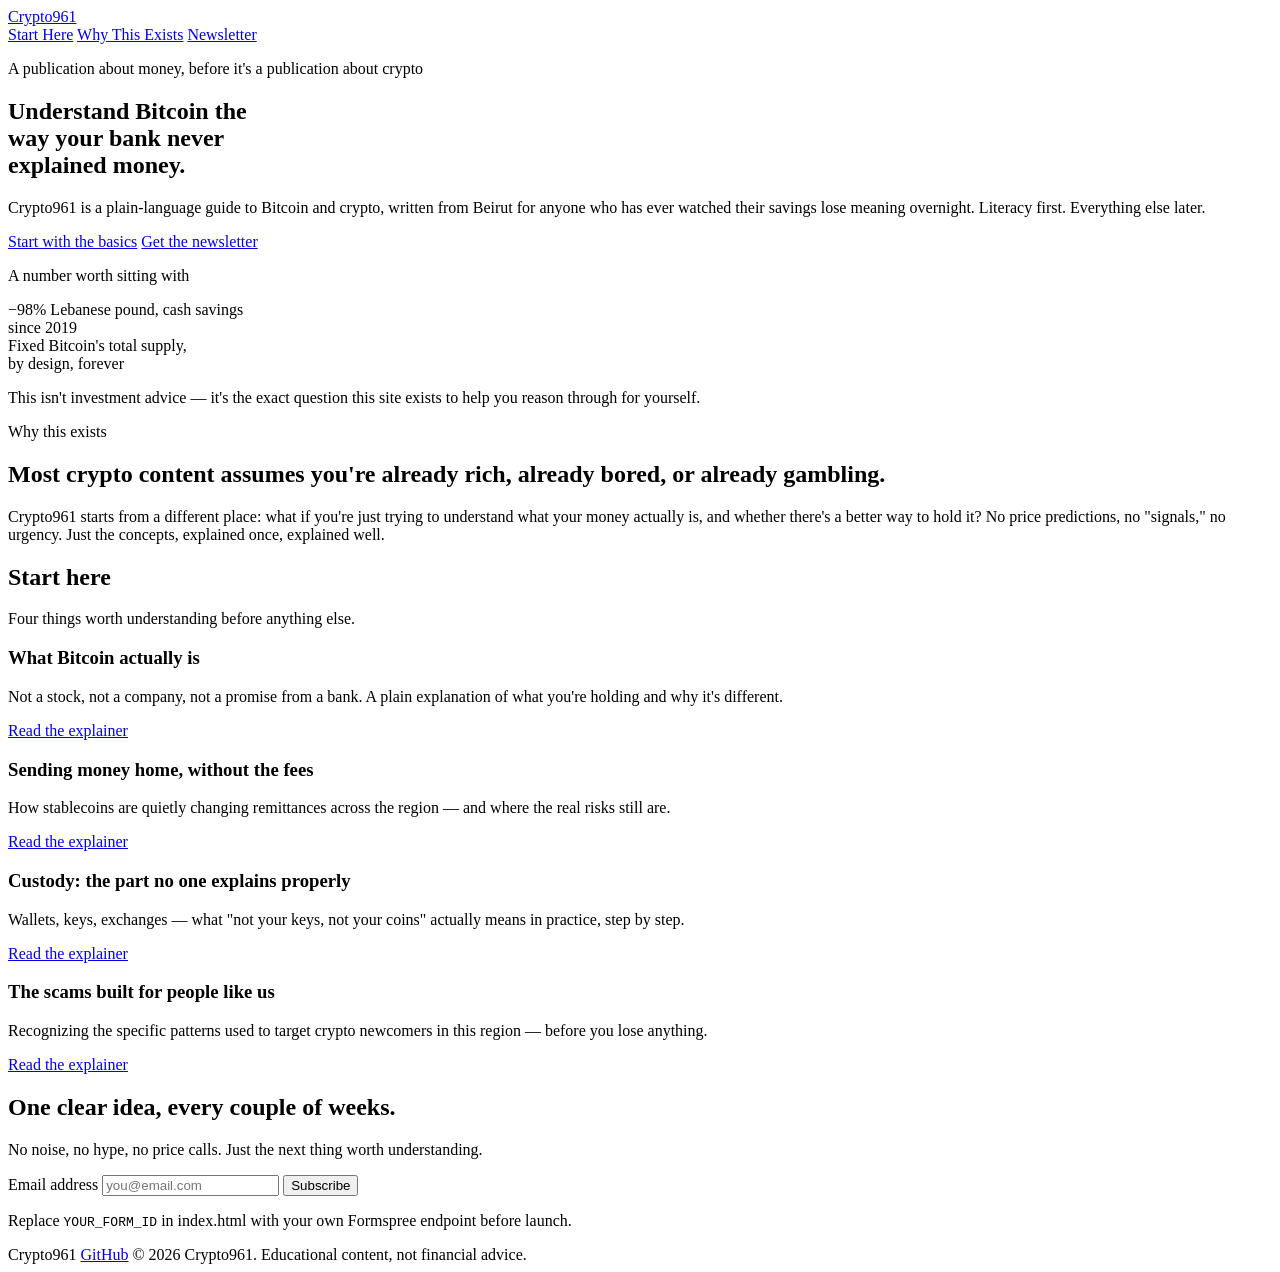
==== index.html @ 1033a58a "Create index.html" ====
<!DOCTYPE html>
<html lang="en">
<head>
<meta charset="UTF-8">
<meta name="viewport" content="width=device-width, initial-scale=1.0">
<title>Crypto961 — Bitcoin & Crypto Literacy for the MENA Reader</title>
<meta name="description" content="Crypto961 teaches Bitcoin and crypto from a Lebanon and MENA perspective — plain-language explainers on custody, remittances, and how to avoid scams, before anything about trading.">
<meta name="theme-color" content="#16241F">
<link rel="canonical" href="https://crypto961.com/">

<!-- Open Graph -->
<meta property="og:type" content="website">
<meta property="og:site_name" content="Crypto961">
<meta property="og:title" content="Crypto961 — Bitcoin & Crypto Literacy for the MENA Reader">
<meta property="og:description" content="Plain-language Bitcoin and crypto education from a Lebanon/MENA perspective. Literacy first, always.">
<meta property="og:url" content="https://crypto961.com/">
<meta property="og:image" content="https://crypto961.com/images/og-cover.jpg">
<meta name="twitter:card" content="summary_large_image">

<link rel="icon" type="image/png" href="images/favicon.png">

<link rel="preconnect" href="https://fonts.googleapis.com">
<link rel="preconnect" href="https://fonts.gstatic.com" crossorigin>
<link href="https://fonts.googleapis.com/css2?family=Fraunces:opsz,wght@9..144,400;9..144,500;9..144,600&family=Inter:wght@400;500;600&display=swap" rel="stylesheet">
<link rel="stylesheet" href="style.css">

<script type="application/ld+json">
{
  "@context": "https://schema.org",
  "@graph": [
    {
      "@type": "Organization",
      "@id": "https://crypto961.com/#org",
      "name": "Crypto961",
      "url": "https://crypto961.com",
      "description": "Bitcoin and crypto financial-literacy publication for a MENA/Lebanon audience.",
      "founder": { "@id": "https://kamilsalamehphotography.com/#person" },
      "sameAs": [
        "https://github.com/Crypto961"
      ]
    },
    {
      "@type": "WebSite",
      "@id": "https://crypto961.com/#website",
      "url": "https://crypto961.com",
      "name": "Crypto961",
      "publisher": { "@id": "https://crypto961.com/#org" }
    }
  ]
}
</script>
</head>
<body>

<header class="site-header">
  <div class="container header-row">
    <a href="index.html" class="brand">Crypto961</a>
    <nav class="nav-links" aria-label="Primary">
      <a href="#pillars">Start Here</a>
      <a href="#thesis">Why This Exists</a>
      <a href="#letter">Newsletter</a>
    </nav>
  </div>
</header>

<main>

<!-- HERO -->
<section class="hero container">
  <div class="hero-text">
    <p class="kicker">A publication about money, before it's a publication about crypto</p>
    <h1>Understand Bitcoin the<br>way your bank never<br>explained money.</h1>
    <p class="hero-lede">Crypto961 is a plain-language guide to Bitcoin and crypto, written from Beirut for anyone who has ever watched their savings lose meaning overnight. Literacy first. Everything else later.</p>
    <div class="hero-actions">
      <a href="#pillars" class="btn btn-primary">Start with the basics</a>
      <a href="#letter" class="btn btn-ghost">Get the newsletter</a>
    </div>
  </div>

  <div class="ledger-card" aria-label="Illustrative comparison">
    <p class="ledger-title">A number worth sitting with</p>
    <div class="ledger-row">
      <div class="ledger-figure">
        <span class="ledger-value">−98%</span>
        <span class="ledger-label">Lebanese pound, cash savings<br>since 2019</span>
      </div>
      <div class="ledger-divider" aria-hidden="true"></div>
      <div class="ledger-figure">
        <span class="ledger-value ledger-value-accent">Fixed</span>
        <span class="ledger-label">Bitcoin's total supply,<br>by design, forever</span>
      </div>
    </div>
    <p class="ledger-footnote">This isn't investment advice — it's the exact question this site exists to help you reason through for yourself.</p>
  </div>
</section>

<!-- THESIS -->
<section id="thesis" class="section container thesis">
  <p class="kicker">Why this exists</p>
  <h2>Most crypto content assumes you're already rich, already bored, or already gambling.</h2>
  <p class="thesis-body">Crypto961 starts from a different place: what if you're just trying to understand what your money actually is, and whether there's a better way to hold it? No price predictions, no "signals," no urgency. Just the concepts, explained once, explained well.</p>
</section>

<!-- CONTENT PILLARS -->
<section id="pillars" class="section container">
  <div class="section-head">
    <h2>Start here</h2>
    <p>Four things worth understanding before anything else.</p>
  </div>

  <div class="pillar-list">
    <article class="pillar">
      <h3>What Bitcoin actually is</h3>
      <p>Not a stock, not a company, not a promise from a bank. A plain explanation of what you're holding and why it's different.</p>
      <a href="#" class="pillar-link">Read the explainer</a>
    </article>
    <article class="pillar">
      <h3>Sending money home, without the fees</h3>
      <p>How stablecoins are quietly changing remittances across the region — and where the real risks still are.</p>
      <a href="#" class="pillar-link">Read the explainer</a>
    </article>
    <article class="pillar">
      <h3>Custody: the part no one explains properly</h3>
      <p>Wallets, keys, exchanges — what "not your keys, not your coins" actually means in practice, step by step.</p>
      <a href="#" class="pillar-link">Read the explainer</a>
    </article>
    <article class="pillar">
      <h3>The scams built for people like us</h3>
      <p>Recognizing the specific patterns used to target crypto newcomers in this region — before you lose anything.</p>
      <a href="#" class="pillar-link">Read the explainer</a>
    </article>
  </div>
</section>

<!-- NEWSLETTER -->
<section id="letter" class="section container newsletter">
  <div class="newsletter-card">
    <h2>One clear idea, every couple of weeks.</h2>
    <p>No noise, no hype, no price calls. Just the next thing worth understanding.</p>
    <form class="newsletter-form" action="https://formspree.io/f/YOUR_FORM_ID" method="POST">
      <label for="newsletter-email" class="sr-only">Email address</label>
      <input type="email" id="newsletter-email" name="email" placeholder="you@email.com" required>
      <button type="submit" class="btn btn-primary">Subscribe</button>
    </form>
    <p class="newsletter-note">Replace <code>YOUR_FORM_ID</code> in index.html with your own Formspree endpoint before launch.</p>
  </div>
</section>

</main>

<footer class="site-footer">
  <div class="container footer-row">
    <span class="footer-brand">Crypto961</span>
    <a href="https://github.com/Crypto961" target="_blank" rel="noopener noreferrer">GitHub</a>
    <span class="footer-copy">© 2026 Crypto961. Educational content, not financial advice.</span>
  </div>
</footer>

<script src="script.js"></script>
</body>
</html>
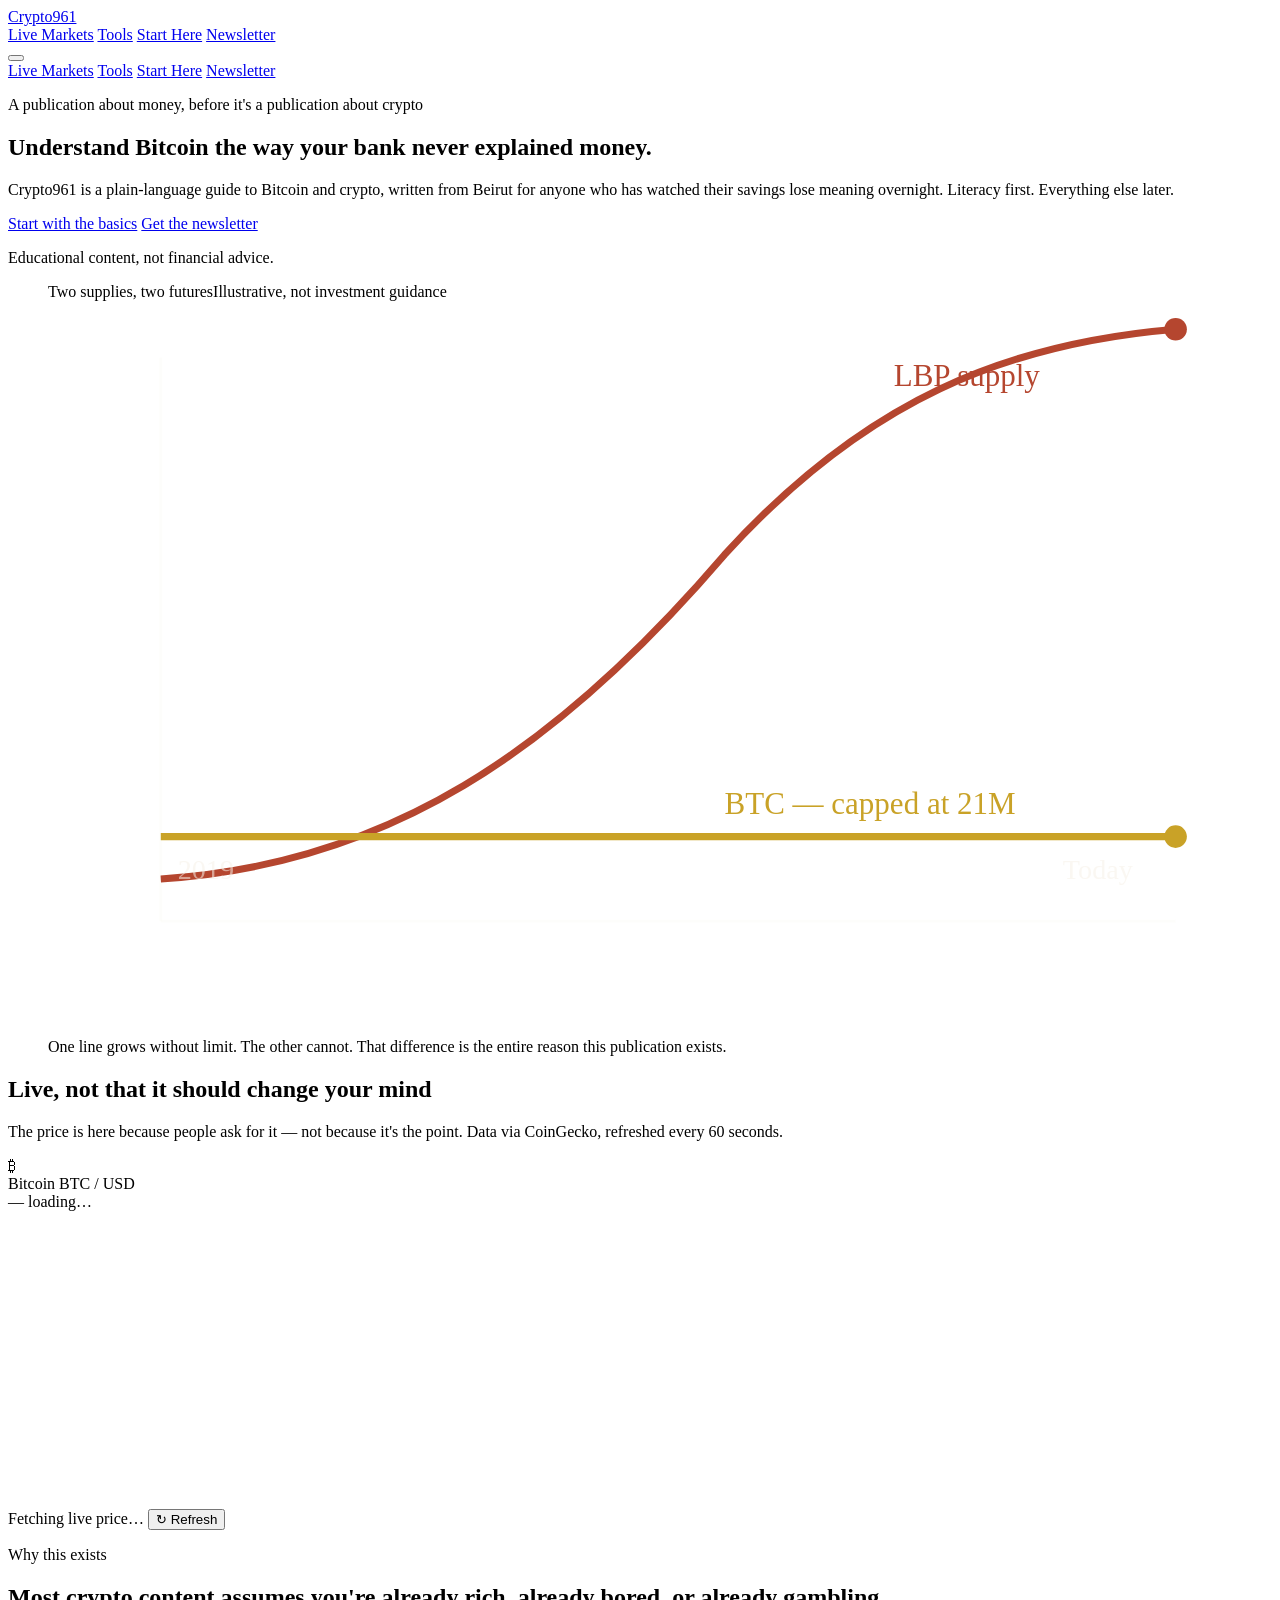
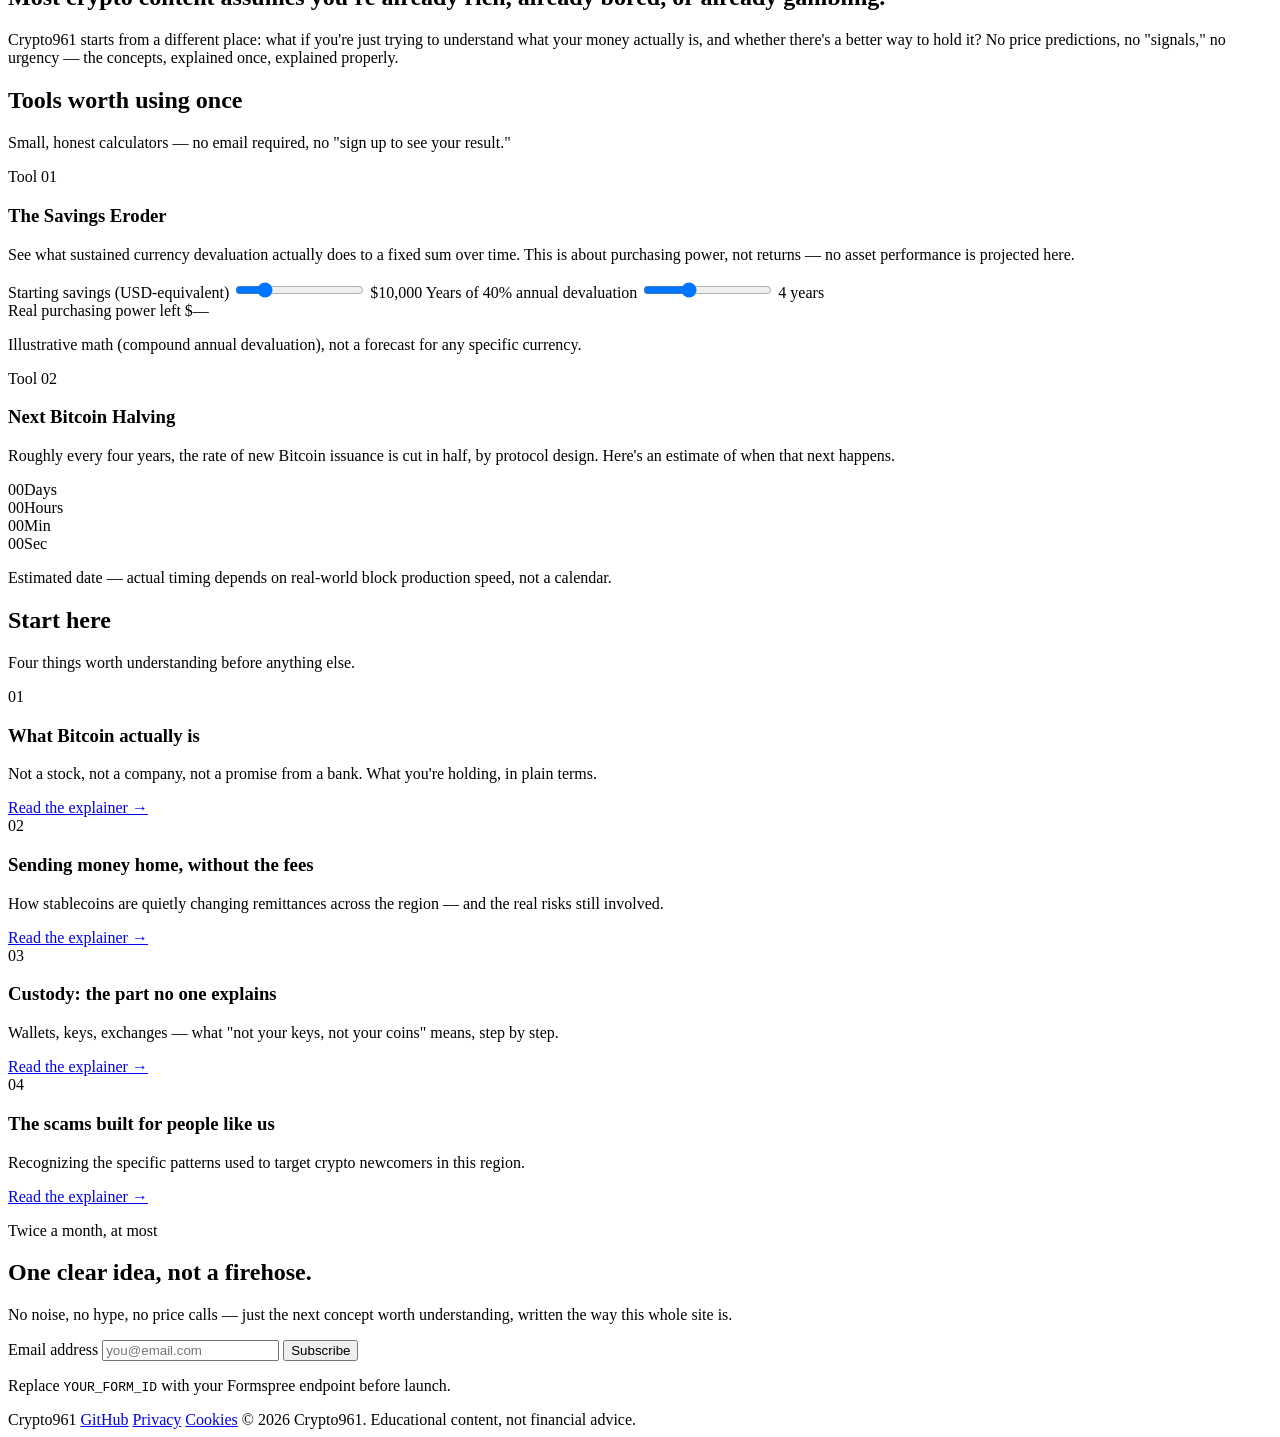
==== commit 1f90c10b: "Update index.html" ====
--- a/index.html
+++ b/index.html
@@ -5,10 +5,9 @@
 <meta name="viewport" content="width=device-width, initial-scale=1.0">
 <title>Crypto961 — Bitcoin & Crypto Literacy for the MENA Reader</title>
 <meta name="description" content="Crypto961 teaches Bitcoin and crypto from a Lebanon and MENA perspective — plain-language explainers on custody, remittances, and how to avoid scams, before anything about trading.">
-<meta name="theme-color" content="#16241F">
+<meta name="theme-color" content="#122019">
 <link rel="canonical" href="https://crypto961.com/">
 
-<!-- Open Graph -->
 <meta property="og:type" content="website">
 <meta property="og:site_name" content="Crypto961">
 <meta property="og:title" content="Crypto961 — Bitcoin & Crypto Literacy for the MENA Reader">
@@ -19,10 +18,9 @@
 
 <link rel="icon" type="image/png" href="images/favicon.png">
 
-<link rel="preconnect" href="https://fonts.googleapis.com">
-<link rel="preconnect" href="https://fonts.gstatic.com" crossorigin>
-<link href="https://fonts.googleapis.com/css2?family=Fraunces:opsz,wght@9..144,400;9..144,500;9..144,600&family=Inter:wght@400;500;600&display=swap" rel="stylesheet">
 <link rel="stylesheet" href="style.css">
+<!-- Fonts are self-hosted in style.css (@font-face) — no Google Fonts CDN request,
+     which avoids transmitting visitor IPs to Google (GDPR). -->
 
 <script type="application/ld+json">
 {
@@ -35,9 +33,7 @@
       "url": "https://crypto961.com",
       "description": "Bitcoin and crypto financial-literacy publication for a MENA/Lebanon audience.",
       "founder": { "@id": "https://kamilsalamehphotography.com/#person" },
-      "sameAs": [
-        "https://github.com/Crypto961"
-      ]
+      "sameAs": ["https://github.com/Crypto961"]
     },
     {
       "@type": "WebSite",
@@ -52,97 +48,206 @@
 </head>
 <body>
 
-<header class="site-header">
+<div class="grain" aria-hidden="true"></div>
+
+<header class="site-header" id="siteHeader">
   <div class="container header-row">
     <a href="index.html" class="brand">Crypto961</a>
     <nav class="nav-links" aria-label="Primary">
+      <a href="#markets">Live Markets</a>
+      <a href="#tools">Tools</a>
       <a href="#pillars">Start Here</a>
-      <a href="#thesis">Why This Exists</a>
       <a href="#letter">Newsletter</a>
     </nav>
-  </div>
+    <button class="nav-toggle" id="navToggle" aria-label="Open menu" aria-expanded="false">
+      <span></span><span></span><span></span>
+    </button>
+  </div>
+  <nav class="nav-drawer" id="navDrawer" aria-label="Mobile">
+    <a href="#markets">Live Markets</a>
+    <a href="#tools">Tools</a>
+    <a href="#pillars">Start Here</a>
+    <a href="#letter">Newsletter</a>
+  </nav>
 </header>
 
 <main>
 
-<!-- HERO -->
-<section class="hero container">
-  <div class="hero-text">
-    <p class="kicker">A publication about money, before it's a publication about crypto</p>
-    <h1>Understand Bitcoin the<br>way your bank never<br>explained money.</h1>
-    <p class="hero-lede">Crypto961 is a plain-language guide to Bitcoin and crypto, written from Beirut for anyone who has ever watched their savings lose meaning overnight. Literacy first. Everything else later.</p>
-    <div class="hero-actions">
-      <a href="#pillars" class="btn btn-primary">Start with the basics</a>
-      <a href="#letter" class="btn btn-ghost">Get the newsletter</a>
-    </div>
-  </div>
-
-  <div class="ledger-card" aria-label="Illustrative comparison">
-    <p class="ledger-title">A number worth sitting with</p>
-    <div class="ledger-row">
-      <div class="ledger-figure">
-        <span class="ledger-value">−98%</span>
-        <span class="ledger-label">Lebanese pound, cash savings<br>since 2019</span>
-      </div>
-      <div class="ledger-divider" aria-hidden="true"></div>
-      <div class="ledger-figure">
-        <span class="ledger-value ledger-value-accent">Fixed</span>
-        <span class="ledger-label">Bitcoin's total supply,<br>by design, forever</span>
-      </div>
-    </div>
-    <p class="ledger-footnote">This isn't investment advice — it's the exact question this site exists to help you reason through for yourself.</p>
-  </div>
-</section>
-
-<!-- THESIS -->
-<section id="thesis" class="section container thesis">
-  <p class="kicker">Why this exists</p>
-  <h2>Most crypto content assumes you're already rich, already bored, or already gambling.</h2>
-  <p class="thesis-body">Crypto961 starts from a different place: what if you're just trying to understand what your money actually is, and whether there's a better way to hold it? No price predictions, no "signals," no urgency. Just the concepts, explained once, explained well.</p>
-</section>
-
-<!-- CONTENT PILLARS -->
+<section class="hero">
+  <div class="container hero-grid">
+    <div class="hero-text">
+      <p class="eyebrow">A publication about money, before it's a publication about crypto</p>
+      <h1>Understand Bitcoin the way your bank never explained money.</h1>
+      <p class="hero-lede">Crypto961 is a plain-language guide to Bitcoin and crypto, written from Beirut for anyone who has watched their savings lose meaning overnight. Literacy first. Everything else later.</p>
+      <div class="hero-actions">
+        <a href="#pillars" class="btn btn-primary">Start with the basics</a>
+        <a href="#letter" class="btn btn-ghost">Get the newsletter</a>
+      </div>
+      <p class="hero-disclaimer">Educational content, not financial advice.</p>
+    </div>
+
+    <figure class="chart-card">
+      <figcaption class="chart-caption">Two supplies, two futures<span>Illustrative, not investment guidance</span></figcaption>
+      <svg viewBox="0 0 420 260" class="chart-svg" role="img" aria-label="Chart comparing Lebanese pound money supply expansion against Bitcoin's fixed, capped supply">
+        <line x1="40" y1="20" x2="40" y2="220" stroke="rgba(245,241,232,0.18)" stroke-width="1"/>
+        <line x1="40" y1="220" x2="400" y2="220" stroke="rgba(245,241,232,0.18)" stroke-width="1"/>
+        <path d="M40,205 C120,200 180,160 240,90 C290,35 340,15 400,10" fill="none" stroke="#B5462F" stroke-width="2.5"/>
+        <path d="M40,190 L400,190" fill="none" stroke="#C9A227" stroke-width="2.5" stroke-dasharray="1 0"/>
+        <circle cx="400" cy="10" r="4" fill="#B5462F"/>
+        <circle cx="400" cy="190" r="4" fill="#C9A227"/>
+        <text x="46" y="205" fill="rgba(245,241,232,0.55)" font-size="10" font-family="IBM Plex Mono">2019</text>
+        <text x="360" y="205" fill="rgba(245,241,232,0.55)" font-size="10" font-family="IBM Plex Mono">Today</text>
+        <text x="300" y="30" fill="#B5462F" font-size="11" font-family="IBM Plex Mono">LBP supply</text>
+        <text x="240" y="182" fill="#C9A227" font-size="11" font-family="IBM Plex Mono">BTC — capped at 21M</text>
+      </svg>
+      <div class="chart-footnote">One line grows without limit. The other cannot. That difference is the entire reason this publication exists.</div>
+    </figure>
+  </div>
+</section>
+
+<!-- LIVE MARKETS -->
+<section id="markets" class="section markets-section reveal">
+  <div class="container">
+    <div class="section-head">
+      <h2>Live, not that it should change your mind</h2>
+      <p>The price is here because people ask for it — not because it's the point. Data via CoinGecko, refreshed every 60 seconds.</p>
+    </div>
+
+    <div class="price-card" id="priceCard" aria-live="polite">
+      <div class="price-card-main">
+        <div class="price-coin">
+          <span class="coin-glyph" aria-hidden="true">₿</span>
+          <div>
+            <span class="coin-name">Bitcoin</span>
+            <span class="coin-ticker">BTC / USD</span>
+          </div>
+        </div>
+        <div class="price-value-wrap">
+          <span class="price-value" id="priceValue">—</span>
+          <span class="price-change" id="priceChange">loading…</span>
+        </div>
+      </div>
+      <svg id="sparkline" class="sparkline" viewBox="0 0 300 70" preserveAspectRatio="none" aria-hidden="true">
+        <polyline id="sparklinePath" points="" fill="none" stroke="#C9A227" stroke-width="2"/>
+      </svg>
+      <div class="price-meta">
+        <span id="priceUpdated">Fetching live price…</span>
+        <button id="priceRefresh" class="price-refresh" type="button" aria-label="Refresh price">↻ Refresh</button>
+      </div>
+    </div>
+  </div>
+</section>
+
+<section id="thesis" class="section thesis-section reveal">
+  <div class="container thesis-grid">
+    <p class="eyebrow">Why this exists</p>
+    <h2>Most crypto content assumes you're already rich, already bored, or already gambling.</h2>
+    <p class="thesis-body">Crypto961 starts from a different place: what if you're just trying to understand what your money actually is, and whether there's a better way to hold it? No price predictions, no "signals," no urgency — the concepts, explained once, explained properly.</p>
+  </div>
+</section>
+
+<!-- TOOLS -->
+<section id="tools" class="section container">
+  <div class="section-head">
+    <h2>Tools worth using once</h2>
+    <p>Small, honest calculators — no email required, no "sign up to see your result."</p>
+  </div>
+
+  <div class="tools-grid">
+
+    <!-- SAVINGS ERODER -->
+    <div class="tool-card reveal">
+      <p class="tool-kicker">Tool 01</p>
+      <h3>The Savings Eroder</h3>
+      <p class="tool-desc">See what sustained currency devaluation actually does to a fixed sum over time. This is about purchasing power, not returns — no asset performance is projected here.</p>
+
+      <div class="tool-controls">
+        <label for="erodeAmount">Starting savings (USD-equivalent)</label>
+        <input type="range" id="erodeAmount" min="500" max="50000" step="500" value="10000">
+        <output for="erodeAmount" id="erodeAmountOut">$10,000</output>
+
+        <label for="erodeYears">Years of 40% annual devaluation</label>
+        <input type="range" id="erodeYears" min="1" max="10" step="1" value="4">
+        <output for="erodeYears" id="erodeYearsOut">4 years</output>
+      </div>
+
+      <div class="tool-result">
+        <div>
+          <span class="tool-result-label">Real purchasing power left</span>
+          <span class="tool-result-value" id="erodeResult">$—</span>
+        </div>
+        <div class="tool-result-bar">
+          <div class="tool-result-fill" id="erodeBar"></div>
+        </div>
+      </div>
+      <p class="tool-footnote">Illustrative math (compound annual devaluation), not a forecast for any specific currency.</p>
+    </div>
+
+    <!-- HALVING COUNTDOWN -->
+    <div class="tool-card reveal">
+      <p class="tool-kicker">Tool 02</p>
+      <h3>Next Bitcoin Halving</h3>
+      <p class="tool-desc">Roughly every four years, the rate of new Bitcoin issuance is cut in half, by protocol design. Here's an estimate of when that next happens.</p>
+
+      <div class="countdown-grid" id="countdown" aria-live="polite">
+        <div class="countdown-unit"><span class="countdown-num" id="cdDays">00</span><span class="countdown-label">Days</span></div>
+        <div class="countdown-unit"><span class="countdown-num" id="cdHours">00</span><span class="countdown-label">Hours</span></div>
+        <div class="countdown-unit"><span class="countdown-num" id="cdMins">00</span><span class="countdown-label">Min</span></div>
+        <div class="countdown-unit"><span class="countdown-num" id="cdSecs">00</span><span class="countdown-label">Sec</span></div>
+      </div>
+      <p class="tool-footnote">Estimated date — actual timing depends on real-world block production speed, not a calendar.</p>
+    </div>
+
+  </div>
+</section>
+
 <section id="pillars" class="section container">
   <div class="section-head">
     <h2>Start here</h2>
     <p>Four things worth understanding before anything else.</p>
   </div>
 
-  <div class="pillar-list">
-    <article class="pillar">
+  <div class="pillar-grid">
+    <article class="pillar reveal">
+      <span class="pillar-index">01</span>
       <h3>What Bitcoin actually is</h3>
-      <p>Not a stock, not a company, not a promise from a bank. A plain explanation of what you're holding and why it's different.</p>
-      <a href="#" class="pillar-link">Read the explainer</a>
-    </article>
-    <article class="pillar">
+      <p>Not a stock, not a company, not a promise from a bank. What you're holding, in plain terms.</p>
+      <a href="#" class="pillar-link">Read the explainer <span aria-hidden="true">→</span></a>
+    </article>
+    <article class="pillar reveal">
+      <span class="pillar-index">02</span>
       <h3>Sending money home, without the fees</h3>
-      <p>How stablecoins are quietly changing remittances across the region — and where the real risks still are.</p>
-      <a href="#" class="pillar-link">Read the explainer</a>
-    </article>
-    <article class="pillar">
-      <h3>Custody: the part no one explains properly</h3>
-      <p>Wallets, keys, exchanges — what "not your keys, not your coins" actually means in practice, step by step.</p>
-      <a href="#" class="pillar-link">Read the explainer</a>
-    </article>
-    <article class="pillar">
+      <p>How stablecoins are quietly changing remittances across the region — and the real risks still involved.</p>
+      <a href="#" class="pillar-link">Read the explainer <span aria-hidden="true">→</span></a>
+    </article>
+    <article class="pillar reveal">
+      <span class="pillar-index">03</span>
+      <h3>Custody: the part no one explains</h3>
+      <p>Wallets, keys, exchanges — what "not your keys, not your coins" means, step by step.</p>
+      <a href="#" class="pillar-link">Read the explainer <span aria-hidden="true">→</span></a>
+    </article>
+    <article class="pillar reveal">
+      <span class="pillar-index">04</span>
       <h3>The scams built for people like us</h3>
-      <p>Recognizing the specific patterns used to target crypto newcomers in this region — before you lose anything.</p>
-      <a href="#" class="pillar-link">Read the explainer</a>
-    </article>
-  </div>
-</section>
-
-<!-- NEWSLETTER -->
-<section id="letter" class="section container newsletter">
-  <div class="newsletter-card">
-    <h2>One clear idea, every couple of weeks.</h2>
-    <p>No noise, no hype, no price calls. Just the next thing worth understanding.</p>
+      <p>Recognizing the specific patterns used to target crypto newcomers in this region.</p>
+      <a href="#" class="pillar-link">Read the explainer <span aria-hidden="true">→</span></a>
+    </article>
+  </div>
+</section>
+
+<section id="letter" class="section newsletter-section reveal">
+  <div class="container newsletter-grid">
+    <div>
+      <p class="eyebrow eyebrow-light">Twice a month, at most</p>
+      <h2>One clear idea, not a firehose.</h2>
+      <p>No noise, no hype, no price calls — just the next concept worth understanding, written the way this whole site is.</p>
+    </div>
     <form class="newsletter-form" action="https://formspree.io/f/YOUR_FORM_ID" method="POST">
       <label for="newsletter-email" class="sr-only">Email address</label>
       <input type="email" id="newsletter-email" name="email" placeholder="you@email.com" required>
       <button type="submit" class="btn btn-primary">Subscribe</button>
+      <p class="newsletter-note">Replace <code>YOUR_FORM_ID</code> with your Formspree endpoint before launch.</p>
     </form>
-    <p class="newsletter-note">Replace <code>YOUR_FORM_ID</code> in index.html with your own Formspree endpoint before launch.</p>
   </div>
 </section>
 
@@ -152,6 +257,8 @@
   <div class="container footer-row">
     <span class="footer-brand">Crypto961</span>
     <a href="https://github.com/Crypto961" target="_blank" rel="noopener noreferrer">GitHub</a>
+    <a href="privacy.html">Privacy</a>
+    <a href="cookies.html">Cookies</a>
     <span class="footer-copy">© 2026 Crypto961. Educational content, not financial advice.</span>
   </div>
 </footer>
